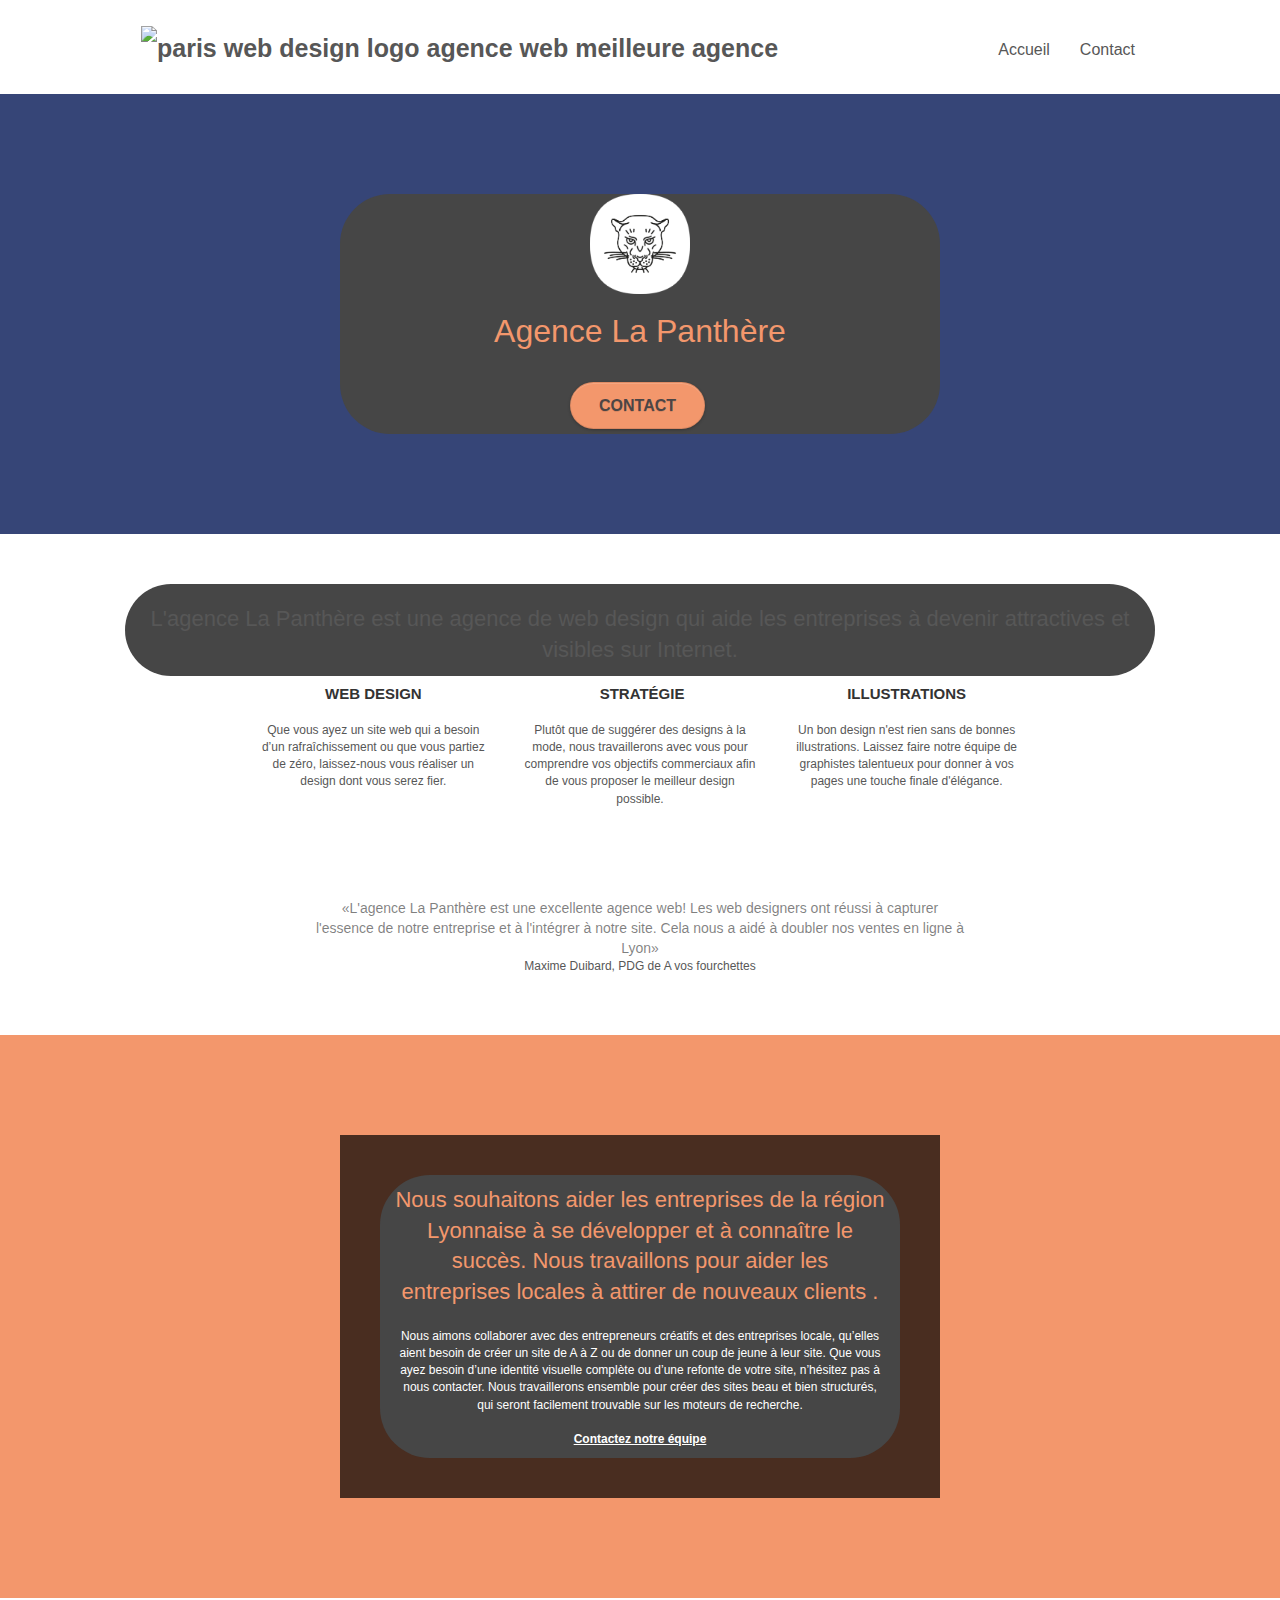
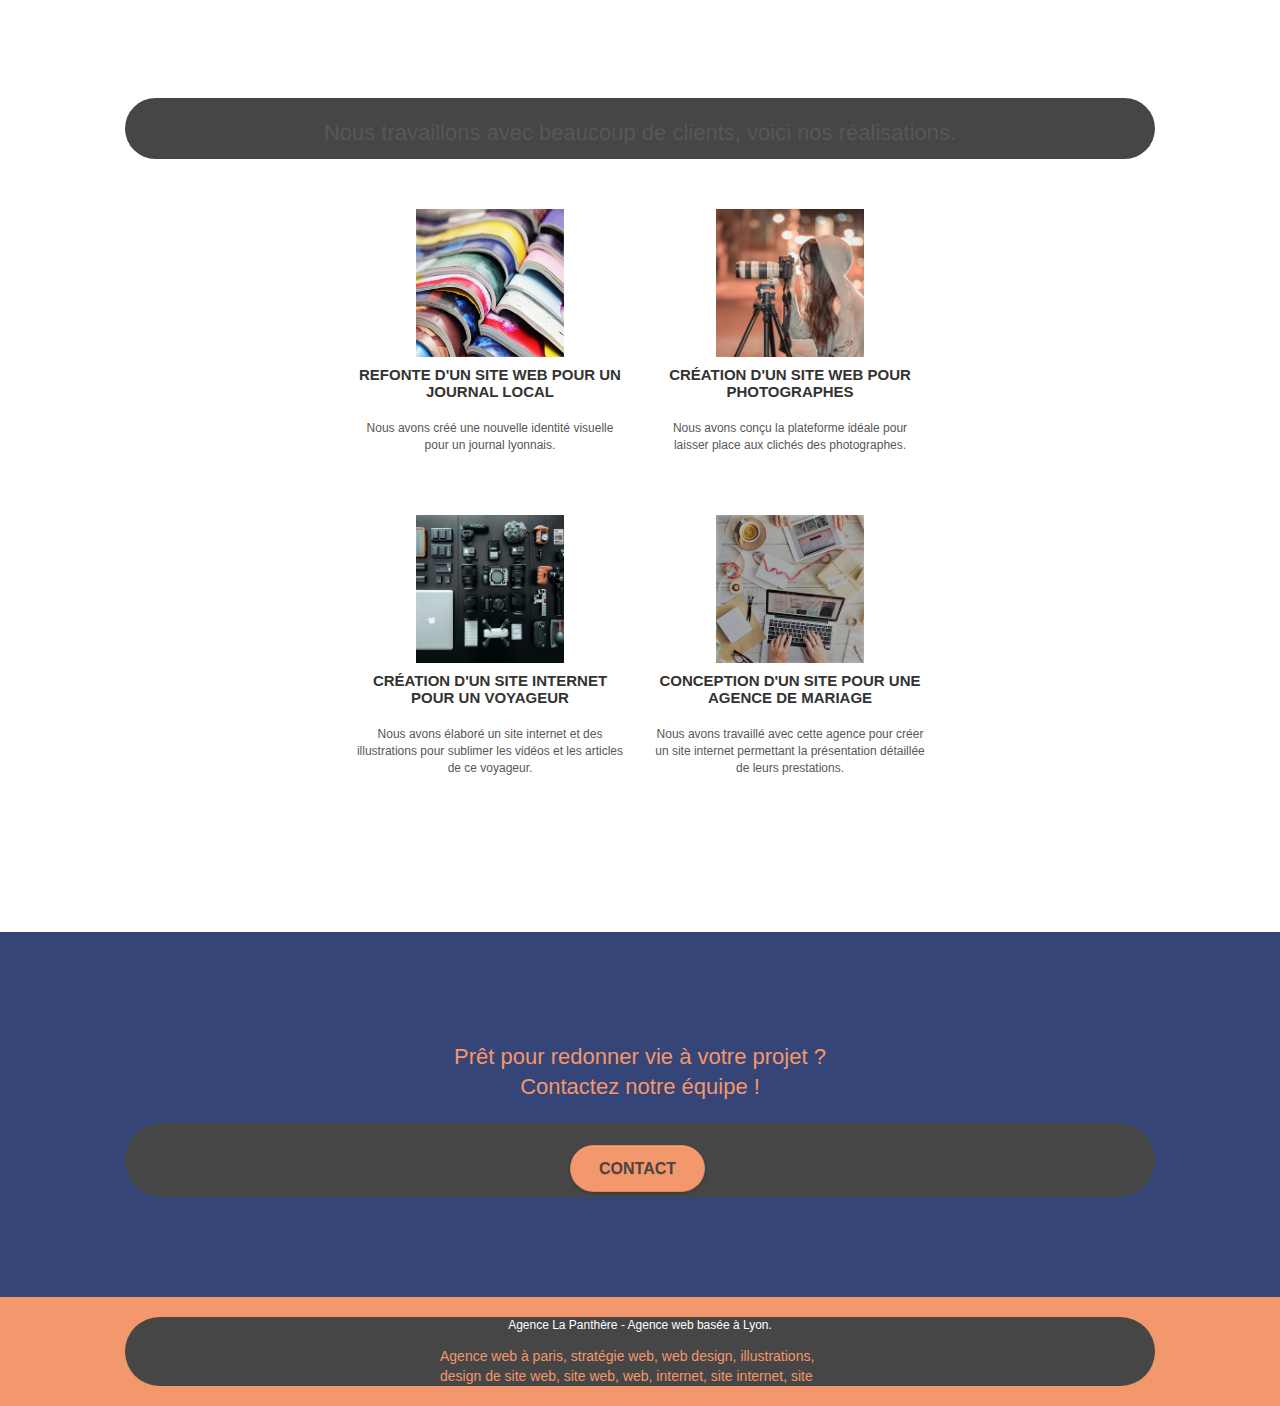
==== index.html @ 1509aaa9 "convertion format img en webp" ====
<!doctype html>
<html lang="fr">
<head>
    <meta charset="utf-8">
    <meta name="keywords" content="seo, google, site web, site internet, agence design paris, agence design">
    <meta name="description" content="meilleure entreprise société numérique productivité web design Lyon disponible agence agency efficacité ergonomie  prestigieux">
    <meta name="viewport" content="width=device-width, initial-scale=1.0, viewport-fit=cover">
    <link rel="shortcut icon" type="image/png" href="favicon.jpg">
    
	<link rel="stylesheet" type="text/css" href="./css/bootstrap.css">
	<link rel="stylesheet" type="text/css" href="style.css">
	<link rel="stylesheet" type="text/css" href="./css/font-awesome.css">
	<link rel="stylesheet" type="text/css" href="./css/et-line.css">
	
    
	<!--<script src="./js/jquery-2.1.0.js"></script>-->
	<script src="./js/bootstrap.js"></script>
	<script src="./js/blocs.js"></script>
	<script src="./js/jquery.touchSwipe.js" defer></script>
	<script src="./js/gmaps.js"></script>

    <title>La Panthère - Agence web design Lyon</title>

    
<!-- Analytics -->
 
<!-- Analytics END -->
    
</head>
<body>
<!-- Principal conteneur -->
<div class="page-container">
    
<!-- bloc-0 -->
<div class="bloc bgc-white l-bloc " id="bloc-0">
	<div class="container bloc-sm">
		<nav class="navbar row">
			<div class="navbar-header">
				<a class="navbar-brand" href="index.html"><img src="img/agence-la-panthere-monochrome.webp" alt="paris web design logo agence web meilleure agence" height="40" /></a>
				<button id="nav-toggle" type="button" class="ui-navbar-toggle navbar-toggle" data-toggle="collapse" data-target=".navbar-1">
					<span class="sr-only">Toggle navigation</span><span class="icon-bar"></span><span class="icon-bar"></span><span class="icon-bar"></span>
				</button>
			</div>
			<div class="collapse navbar-collapse navbar-1 special-dropdown-nav">
				<ul class="site-navigation nav navbar-nav">
					<li>
						<a href="index.html">Accueil</a>
					</li>
					<li>
						<a href="contact.html">Contact</a>
					</li>
				</ul>
			</div>
		</nav>
	</div>
</div>
<!-- bloc-0 END -->

<!-- bloc-1-presentation -->
<div class="bloc bgc-dark-slate-blue bg-banniere d-bloc bg-t-edge bloc-bg-texture texture-paper b-parallax" id="bloc-1-hero">
	<div class="container bloc-lg">
		<div class="row tight-width-whitespace">
			<div class="col-sm-12">
				<img src="img/logo.webp" class="center-block image-resize-mode" width="100" alt="Agence La Panthère, agence web paris, création logo paris" />
				<h1 class="text-center hero-bloc-text tc-white ">
					Agence La Panthère
				</h1>
				<div class="text-center">
					<a href="contact.html" class="btn btn-lg btn-clean btn-rd cta-hero btn-atomic-tangerine" id="cta-hero">Contact</a>
				</div>
			</div>
		</div>
	</div>
</div>
<!-- bloc-1-presentation END -->

<!-- bloc-2-services -->
<div class="bloc bgc-white l-bloc" id="bloc-2-services">
	<div class="container bloc-md">
		<div class="row">
			<div class="col-sm-12 text-center">
				<h2>L'agence La Panthère est une agence de web design qui aide les entreprises à devenir attractives et visibles sur Internet.</h2>
			</div>
		</div>
		<div class="row voffset-lg med-width-whitespace">
			<div class="col-sm-4">
				<div class="text-center">
					<span class="et-icon-browser sm-shadow icon-dark-slate-blue icons icon-lg"></span>
				</div>
				<h3 class="mg-md text-center">
					Web design
				</h3>
				<p class="text-center ">
					Que vous ayez un site web qui a besoin d&rsquo;un rafraîchissement ou que vous partiez de zéro, laissez-nous vous réaliser un design dont vous serez fier.
				</p>
			</div>
			<div class="col-sm-4">
				<div class="text-center">
					<span class="et-icon-presentation sm-shadow icon-dark-slate-blue icons icon-lg"></span>
				</div>
				<h3 class="mg-md text-center">
					&nbsp;Stratégie
				</h3>
				<p class="text-center ">
					Plutôt que de suggérer des designs à la mode, nous travaillerons avec vous pour comprendre vos objectifs commerciaux afin de vous proposer le meilleur design possible.<br>
				</p>
			</div>
			<div class="col-sm-4">
				<div class="text-center">
					<span class="et-icon-edit sm-shadow icon-dark-slate-blue icons icon-lg"></span>
				</div>
				<h3 class="mg-md text-center">
					Illustrations
				</h3>
				<p class="text-center ">
					Un bon design n'est rien sans de bonnes illustrations. Laissez faire notre équipe de graphistes talentueux pour donner à vos pages une touche finale d'élégance.
				</p>
			</div>
		</div>
		<div class="row voffset-lg voffset">
			<div class="col-xs-12 col-md-8 col-md-offset-2 text-center">
				<q>L'agence La Panthère est une excellente agence web!
					Les web designers ont réussi à capturer l'essence
					de notre entreprise et à l'intégrer à notre site.
					Cela nous a aidé à doubler nos ventes en ligne à Lyon</q> 
					<p>Maxime Duibard, PDG de A vos fourchettes</p>
				

			</div>
		</div>
	</div>
</div>
<!-- bloc-2-services END -->

<!-- bloc-3-what-i-do -->
<div class="bloc tc-white bgc-atomic-tangerine bg-presentation d-bloc bloc-bg-texture texture-paper b-parallax" id="bloc-3-what-i-do">
	<div class="container bloc-lg">
		<div class="row tight-width-whitespace black-background">
			<div class="col-sm-12">
				<h2 class="mg-md text-center tc-white">
					Nous souhaitons aider les entreprises de la région Lyonnaise à se développer et à connaître le succès. Nous travaillons pour aider les entreprises locales à attirer de nouveaux clients .<br>
				</h2>
				<p class="text-center white">
					Nous aimons collaborer avec des entrepreneurs créatifs et des entreprises locale, qu’elles aient besoin de créer un site de A à Z ou de donner un coup de jeune à leur site. Que vous ayez besoin d’une identité visuelle complète ou d’une refonte de votre site, n’hésitez pas à nous contacter. Nous travaillerons ensemble pour créer des sites beau et bien structurés, qui seront facilement trouvable sur les moteurs de recherche. <br><br><a class="ltc-white bold-link" href="page2.html">Contactez notre équipe</a><br>
				</p>
			</div>
		</div>
	</div>
</div>
<!-- bloc-3-what-i-do END -->

<!-- bloc-4-portfolio -->
<div class="bloc bgc-white bg-lines-h2-bg bg-repeat l-bloc" id="bloc-4-portfolio">
	<div class="container bloc-lg">
		<div class="row">
			<div class="col-sm-12 text-center">
				<h2>Nous travaillons avec beaucoup de clients,
					voici nos réalisations.
				</h2>
			</div>
		</div>
		<div class="row tight-width-whitespace portfolio-row">
			<div class="col-sm-6">
				<a href="#" data-lightbox="img/1.webp" data-gallery-id="gallery-1" data-caption="Refonte d'un site web pour un journal local" data-frame="snapshot-lb"><img src="img/1.webp" alt="paris web design logo agence web meilleure agence et refonte site web journal" class="img-responsive portfolio-thumb" /></a>
				<h3 class="mg-md text-center">
					Refonte d'un site web pour un journal local
				</h3>
				<p class="text-center">
					Nous avons créé une nouvelle identité visuelle pour un journal lyonnais.
				</p>
			</div>
			<div class="col-sm-6">
				<a href="#" data-lightbox="img/2.webp" data-gallery-id="gallery-1" data-caption="Création d'un site web pour photographes" data-frame="snapshot-lb"><img src="img/2.webp" class="img-responsive portfolio-thumb" alt="paris web design logo agence web meilleure agence, Création d'un site web pour photographes" /></a>
				<h3 class="mg-md text-center">
					Création d'un site web pour photographes
				</h3>
				<p class="text-center">
					Nous avons conçu la plateforme idéale pour laisser place aux clichés des photographes.
				</p>
			</div>
		</div>
		<div class="row tight-width-whitespace portfolio-row">
			<div class="col-sm-6">
				<a href="#" data-lightbox="img/3.webp" data-gallery-id="gallery-1" data-caption="Création d'un site internet pour un voyageur" data-frame="snapshot-lb"><img src="img/3.webp" class="img-responsive portfolio-thumb" alt="paris web design logo agence web meilleure agence, Création d'un site web pour voyageur"/></a>
				<h3 class="mg-md text-center">
					Création d'un site internet pour un voyageur
				</h3>
				<p class="text-center">
					Nous avons élaboré un site internet et des illustrations pour sublimer les vidéos et les articles de ce voyageur.
				</p>
			</div>
			<div class="col-sm-6">
				<a href="#" data-lightbox="img/4.webp" data-gallery-id="gallery-1" data-caption="Conception d'un site pour une agence de mariage" data-frame="snapshot-lb"><img src="img/4.webp" class="img-responsive portfolio-thumb" alt="paris web design logo agence web meilleure agence, Création d'un site web pour agence de mariage" /></a>
				<h3 class="mg-md text-center">
					Conception d'un site pour une agence de mariage
				</h3>
				<p class="text-center">
					Nous avons travaillé avec cette agence pour créer un site internet permettant la présentation détaillée de leurs prestations.
				</p>
			</div>
		</div>
	</div>
</div>
<!-- bloc-4-portfolio END -->

<!-- bloc-5-cta -->
<div class="bloc bgc-dark-slate-blue bg-banniere d-bloc bloc-bg-texture texture-paper" id="bloc-5-cta">
	<div class="container bloc-lg">
		<div class="row">
			<h2 class="mg-md text-center tc-white">
				Prêt pour redonner vie à votre projet ?<br>Contactez notre équipe !
			</h2>
			<div class="col-sm-12 text-center">
				<a href="contact.html" class="btn btn-atomic-tangerine btn-clean btn-rd btn-lg cta-hero">Contact</a>
			</div>
		</div>
	</div>
</div>
<!-- bloc-5-cta END -->

<!-- Footer - bloc-8 -->
<div class="bloc bgc-atomic-tangerine d-bloc" id="bloc-8">
	<div class="container bloc-sm">
		<div class="row">
			<div class="col-sm-12">
				<p class="text-center white">
					Agence La Panthère - Agence web basée à Lyon.<br>
				</p>
				<div class="row row-no-gutters social">
					<div class="col-sm-3">
						<div class="text-center">
							<a class="social" href="https://twitter.com/?lang=fr"><span class="fa fa-twitter icon-md"></span></a>
						</div>
					</div>
					<div class="col-sm-3">
						<div class="text-center">
							<a class="social" href="https://fr-fr.facebook.com/"><span class="fa fa-facebook icon-md"></span></a>
						</div>
					</div>
					<div class="col-sm-3">
						<div class="text-center">
							<a class="social" href="https://dribbble.com/"><span class="fa fa-dribbble icon-md"></span></a>
						</div>
					</div>
					<div class="col-sm-3">
						<div class="text-center">
							<a class="social" href="https://www.instagram.com/?hl=fr"><span class="fa fa-instagram icon-md"></span></a>
						</div>
					</div>
					<div class="keywords" style="color:#F3976C;">Agence web à paris, stratégie web, web design, illustrations, design de site web, site web, web, internet, site internet, site</div>
				</div>
			</div>
		</div>
	</div>
</div>
<!-- Footer - bloc-8 END -->

</div>
<!-- Principal conteneur END -->
    

</body>
</html>
---- style.css ----
body {
    margin: 0;
    padding: 0;
    background: #FFF;
    overflow-x: hidden;
    -webkit-font-smoothing: antialiased;
    -moz-osx-font-smoothing: grayscale;
}

a, button {
    transition: all .3s ease-in-out;
    outline: none!important;
}

a:hover {
    text-decoration: none;
    cursor: pointer;
}

#page-loading-blocs-notifaction {
    position: fixed;
    top: 0;
    bottom: 0;
    width: 100%;
    z-index: 100000;
    background: #FFFFFF url("img/pageload-spinner.gif") no-repeat center center;
}

.bloc {
    width: 100%;
    clear: both;
    background: 50% 50% no-repeat;
    padding: 0 50px;
    -webkit-background-size: cover;
    -moz-background-size: cover;
    -o-background-size: cover;
    background-size: cover;
    position: relative;
}

.bloc .container {
    padding-left: 0;
    padding-right: 0;
}

.bloc-lg {
    padding: 100px 50px;
}

.bloc-md {
    padding: 50px;
}

.bloc-sm {
    padding: 20px 50px;
}

.bg-center,
.bg-l-edge,
.bg-r-edge,
.bg-t-edge,
.bg-b-edge,
.bg-tl-edge,
.bg-bl-edge,
.bg-tr-edge,
.bg-br-edge,
.bg-repeat {
    -webkit-background-size: auto!important;
    -moz-background-size: auto!important;
    -o-background-size: auto!important;
    background-size: auto!important;
}

.bg-repeat {
    background: repeat;
}

.bg-t-edge {
    background: top no-repeat;
}

.bloc-bg-texture::before {
    content: "";
    background-size: 2px 2px;
    position: absolute;
    top: 0;
    bottom: 0;
    left: 0;
    right: 0;
}

.texture-paper::before {
    background: url("img/texture-paper.png");
    background-size: 280px 280px;
}

.b-parallax {
    background-attachment: fixed;
}

.d-bloc {
    color: rgba(255, 255, 255, .7);
}

.d-bloc button:hover {
    color: rgba(255, 255, 255, .9);
}

.d-bloc .icon-round,
.d-bloc .icon-square,
.d-bloc .icon-rounded,
.d-bloc .icon-semi-rounded-a,
.d-bloc .icon-semi-rounded-b {
    border-color: rgba(255, 255, 255, .9);
}

.d-bloc .divider-h span {
    border-color: rgba(255, 255, 255, .2);
}

.d-bloc .a-btn,
.d-bloc .navbar a,
.d-bloc .navbar-brand,
.d-bloc a .icon-sm,
.d-bloc a .icon-md,
.d-bloc a .icon-lg,
.d-bloc a .icon-xl,
.d-bloc h1 a,
.d-bloc h2 a,
.d-bloc h3 a,
.d-bloc h4 a,
.d-bloc h5 a,
.d-bloc h6 a,
.d-bloc p a {
    color: rgba(255, 255, 255, .6);
}

.d-bloc .a-btn:hover,
.d-bloc .navbar a:hover,
.d-bloc .navbar-brand:hover,
.d-bloc a:hover .icon-sm,
.d-bloc a:hover .icon-md,
.d-bloc a:hover .icon-lg,
.d-bloc a:hover .icon-xl,
.d-bloc h1 a:hover,
.d-bloc h2 a:hover,
.d-bloc h3 a:hover,
.d-bloc h4 a:hover,
.d-bloc h5 a:hover,
.d-bloc h6 a:hover,
.d-bloc p a:hover {
    color: rgba(255, 255, 255, 1);
}

.d-bloc .navbar-toggle .icon-bar {
    background: rgba(255, 255, 255, 1);
}

.d-bloc .btn-wire,
.d-bloc .btn-wire:hover {
    color: rgba(255, 255, 255, 1);
    border-color: rgba(255, 255, 255, 1);
}

.d-bloc .panel {
    color: rgba(0, 0, 0, .5);
}

.d-bloc .panel button:hover {
    color: rgba(0, 0, 0, .7);
}

.d-bloc .panel icon {
    border-color: rgba(0, 0, 0, .7);
}

.d-bloc .panel .divider-h span {
    border-color: rgba(0, 0, 0, .1);
}

.d-bloc .panel .a-btn {
    color: rgba(0, 0, 0, .6);
}

.d-bloc .panel .a-btn:hover {
    color: rgba(0, 0, 0, 1);
}

.d-bloc .panel .btn-wire,
.d-bloc .panel .btn-wire:hover {
    color: rgba(0, 0, 0, .7);
    border-color: rgba(0, 0, 0, .3);
}

.d-bloc .panel,
.l-bloc {
    color: rgba(0, 0, 0, .5);
}

.d-bloc .panel button:hover,
.l-bloc button:hover {
    color: rgba(0, 0, 0, .7);
}

.l-bloc .icon-round,
.l-bloc .icon-square,
.l-bloc .icon-rounded,
.l-bloc .icon-semi-rounded-a,
.l-bloc .icon-semi-rounded-b {
    border-color: rgba(0, 0, 0, .7);
}

.d-bloc .panel .divider-h span,
.l-bloc .divider-h span {
    border-color: rgba(0, 0, 0, .1);
}

.d-bloc .panel .a-btn,
.l-bloc .a-btn,
.l-bloc .navbar a,
.l-bloc .navbar-brand,
.l-bloc a .icon-sm,
.l-bloc a .icon-md,
.l-bloc a .icon-lg,
.l-bloc a .icon-xl,
.l-bloc h1 a,
.l-bloc h2 a,
.l-bloc h3 a,
.l-bloc h4 a,
.l-bloc h5 a,
.l-bloc h6 a,
.l-bloc p a {
    color: rgba(0, 0, 0, .6);
}

.d-bloc .panel .a-btn:hover,
.l-bloc .a-btn:hover,
.l-bloc .navbar a:hover,
.l-bloc .navbar-brand:hover,
.l-bloc a:hover .icon-sm,
.l-bloc a:hover .icon-md,
.l-bloc a:hover .icon-lg,
.l-bloc a:hover .icon-xl,
.l-bloc h1 a:hover,
.l-bloc h2 a:hover,
.l-bloc h3 a:hover,
.l-bloc h4 a:hover,
.l-bloc h5 a:hover,
.l-bloc h6 a:hover,
.l-bloc p a:hover {
    color: rgba(0, 0, 0, 1);
}

.l-bloc .navbar-toggle .icon-bar {
    color: rgba(0, 0, 0, .6);
}

.d-bloc .panel .btn-wire,
.d-bloc .panel .btn-wire:hover,
.l-bloc .btn-wire,
.l-bloc .btn-wire:hover {
    color: rgba(0, 0, 0, .7);
    border-color: rgba(0, 0, 0, .3);
}

.voffset {
    margin-top: 30px;
}

.voffset-lg {
    margin-top: 80px;
}

.row-no-gutters {
    margin-right: 0;
    margin-left: 0;
}

.row.row-no-gutters > [class^="col-"],
.row.row-no-gutters > [class*=" col-"] {
    padding-right: 0;
    padding-left: 0;
}

#bloc-1-hero h1 {
    font-size: 32px;
}

.navbar {
    margin-bottom: 0;
    z-index: 1;
}

.navbar-brand {
    height: auto;
    padding: 3px 15px;
    font-size: 25px;
    font-weight: normal;
    font-weight: 600;
    line-height: 44px;
}

.navbar-brand img {
    max-height: 200px;
    margin: 0 5px 0 0;
    display: inline;
}

.navbar-brand img[src$=svg] {
    min-width: 100px;
}

.nav-center .navbar-brand img {
    margin: 0;
}

.navbar .nav {
    padding-top: 2px;
    margin-right: -16px;
    float: right;
    z-index: 1;
}

.nav > li {
    float: left;
    margin-top: 4px;
    font-size: 16px;
}

.navbar-nav .open .dropdown-menu > li > a {
    text-align: inherit;
}

.nav > li a:hover,
.nav > li a:focus {
    background: transparent;
}

.navbar-toggle {
    margin: 10px 10px 0 0;
    border: 0px;
}

.navbar-toggle:hover {
    background: transparent!important;
}

.navbar-toggle .icon-bar {
    background-color: rgba(0, 0, 0, .5);
    width: 26px;
}

.nav-invert .navbar .nav {
    float: left;
}

.nav-invert .navbar-header,
.nav-invert .navbar-brand {
    float: right;
    position: relative;
    z-index: 2;
}

@media (min-width: 768px) {
    .site-navigation {
        position: absolute;
        top: 50%;
        right: 20px;
        transform: translate(0, -50%);
        -webkit-transform: translateY(-50%);
    }
    .nav > li .dropdown-menu a,
    .nav > li .dropdown-menu a:hover {
        color: #484848;
    }
    .nav-invert .site-navigation {
        left: 0;
        right: 0;
    }
    .nav-center {
        text-align: center;
    }
    .nav-center .navbar-header {
        width: 100%;
    }
    .nav-center .navbar-header,
    .nav-center .navbar-brand,
    .nav-center .nav > li {
        float: none;
        display: inline-block;
    }
    .nav-center .site-navigation {
        position: relative;
        width: 100%;
        right: 0;
        margin-right: 0px;
        margin-top: 20px;
    }
    .nav-center.mini-nav .navbar-toggle {
        float: none;
        margin: 10px auto 0;
    }
}

.nav > li > .dropdown a {
    background: none!important;
    display: block;
    padding: 14px 15px;
}

nav .caret {
    margin: 0 5px;
}

.dropdown-menu .dropdown-menu {
    top: -8px;
    left: 100%;
}

.dropdown-menu .dropmenu-flow-right {
    top: 100%;
    left: 0;
    margin-left: -1px;
    border-top-left-radius: 0;
    border-top-right-radius: 0;
}

.dropdown-menu .dropdown span {
    border: 4px solid black;
    border-top-color: transparent;
    border-right-color: transparent;
    border-bottom-color: transparent;
    margin: 6px -5px 0 0!important;
    float: right;
}

.mg-md {
    margin-top: 10px;
    margin-bottom: 20px;
}

.mg-lg {
    margin-top: 10px;
    margin-bottom: 40px;
}

.btn {
    margin: 0 5px 5px 0;
}

.btn.pull-right {
    margin: 0 0 5px 5px;
}

.btn-d,
.btn-d:hover,
.btn-d:focus {
    color: #FFF;
    background: rgba(0, 0, 0, .3);
}

button {
    outline: none!important;
}

.btn-rd {
    border-radius: 40px;
}

.btn-clean {
    border: 1px solid rgba(0, 0, 0, .08);
    border-bottom-color: rgba(0, 0, 0, .1);
    text-shadow: 0 1px 0 rgba(0, 0, 1, .1);
    box-shadow: 0 1px 3px rgba(0, 0, 1, .25), inset 0 1px 0 0 rgba(255, 255, 255, .15);
}

.btn-envoyer{
    background: #F3976C;
    margin-top: 22px;
    text-transform: uppercase;
    padding: 12px 28px 12px 28px;
    font-size: 16px;
    font-weight: 700;
}

.icon-md {
    font-size: 30px!important;
}

.icon-lg {
    font-size: 60px!important;
}

.sm-shadow {
    text-shadow: 0 1px 2px rgba(0, 0, 0, .3);
}

.panel-sq,
.panel-sq .panel-heading,
.panel-sq .panel-footer {
    border-radius: 0;
}

.panel-rd {
    border-radius: 30px;
}

.panel-rd .panel-heading {
    border-radius: 29px 29px 0 0;
}

.panel-rd .panel-footer {
    border-radius: 0 0 29px 29px;
}

.form-control {
    border-color: rgba(0, 0, 0, .1);
    box-shadow: none;
}

.scrollToTop {
    width: 40px;
    height: 40px;
    position: fixed;
    bottom: 20px;
    right: 20px;
    opacity: 0;
    z-index: 500;
    transition: all .3s ease-in-out;
}

.scrollToTop span {
    margin-top: 6px;
}

.showScrollTop {
    font-size: 14px;
    opacity: 1;
}

a[data-lightbox] {
    position: relative;
    display: block;
    text-align: center;
}

a[data-lightbox]:hover::before {
    content: "+";
    font-family: "HelveticaNeue-Light", "Helvetica Neue Light", "Helvetica Neue", Helvetica, Arial;
    font-size: 32px;
    width: 50px;
    height: 50px;
    margin-left: -25px;
    border-radius: 50%;
    background: rgba(0, 0, 0, .6);
    color: #FFF;
    font-weight: 100;
    z-index: 1;
    position: absolute;
    top: 50%;
    transform: translateY(-50%);
    -webkit-transform: translateY(-50%);
}

a[data-lightbox]:hover img {
    opacity: 0.6;
    -webkit-animation-fill-mode: none;
    animation-fill-mode: none;
}

#lightbox-modal {
    display: flex;
    align-items: center;
}

#lightbox-modal .modal-dialog {
    width: 90%;
    max-width: 900px;
    margin: 0 auto 0;
}

#lightbox-modal .modal-dialog img {
    max-height: 90vh;
    margin: 0 auto;
}

.lightbox-caption {
    padding: 20px;
    color: #FFF;
    background: rgba(0, 0, 0, .5);
    position: absolute;
    left: 15px;
    right: 15px;
    bottom: 5px;
}

.close-lightbox {
    color: #FFF;
    font-size: 30px;
    position: absolute;
    top: 20px;
    right: 20px;
    z-index: 20;
    background: rgba(0, 0, 0, .5);
    border: none;
    line-height: 30px;
    padding: 0 9px 5px;
    opacity: 0.3;
}

.close-lightbox:hover,
.next-lightbox:hover,
.prev-lightbox:hover {
    opacity: 1.0;
    color: #FFF;
}

.next-lightbox,
.prev-lightbox {
    font-size: 20px;
    color: rgba(255, 255, 255, .9);
    background: rgba(0, 0, 0, .5);
    transition: all .2s ease-in-out;
    position: absolute;
    top: 45%;
    z-index: 1;
    opacity: 0.4;
}

.next-lightbox {
    padding: 6px 8px 1px 13px;
    right: 25px;
}

.prev-lightbox {
    padding: 6px 13px 1px 10px;
    left: 25px;
}

.snapshot-lb .modal-body {
    padding-bottom: 45px;
}

.snapshot-lb .lightbox-caption {
    padding: 0;
    color: rgba(0, 0, 0, .5);
    background: none;
}

h1,
h2,
h3,
h4,
h5,
h6,
p,
label,
.btn,
a {
    font-family: "helvetica";
    font-weight: 400;
    color: #575757!important;
}

.container {
    max-width: 1000px;
}

.hero-bloc-text {
    font-size: 38px;
}

.hero-bloc-text-sub {
    font-size: 36px;
}

.statement-bloc-text {
    line-height: 26px;
    font-style: italic;
    font-size: 20px;
    text-align: center;
    font-weight: lighter;
    max-width: 520px;
    margin: auto auto auto auto;
}

p {
    font-size: 12px;
}

.tight-width-whitespace {
    max-width: 600px;
    margin: auto auto auto auto;
}

.h1 {
    font-size: 20px;
    font-family: "Open Sans";
}

.cta-hero {
    margin-top: 22px;
    color: #FFFFFF!important;
    text-transform: uppercase;
    padding: 12px 28px 12px 28px;
    font-size: 16px;
    font-weight: 700;
}

.social {
    max-width: 400px;
    margin: auto auto auto auto;
}

h2 {
    font-size: 22px;
    line-height: 1.4em;
}

h3 {
    font-size: 15px;
    text-transform: uppercase;
    font-weight: 700;
    color: #333333!important;
}

.med-width-whitespace {
    max-width: 800px;
    margin: auto auto auto auto;
    box-shadow: 0px 0px 0px #000000;
}

h1 {
    color: #333333!important;
}

h4 {
    color: #333333!important;
}

.icons {
    margin-bottom: 14px;
    margin-top: 24px;
}

.white {
    color: #FFFFFF!important;
}

.notwhite{
    color:#483535;
}

.portfolio-thumb {
    margin: auto;
}

.portfolio-row {
    margin-bottom: 44px;
    margin-top: 50px;
}

.avatar {
    box-shadow: 0px 4px 9px rgba(0, 0, 0, 0.3);
}

.black-background {
    background-color: rgba(0, 0, 0, 0.7);
    padding: 40px 40px 40px 40px;
}

.bold-link {
    font-weight: 900;
    text-decoration: underline!important;
}

.bgc-white {
    background-color: #FFFFFF;
}

.bgc-dark-slate-blue {
    background-color: #364577;
}

.bgc-atomic-tangerine {
    background-color: #F3976C;
}

.tc-white {
    color: #F3976C!important;
}

.btn-atomic-tangerine {
    background: #F3976C;
    color: #4c4545!important;
}

.btn-atomic-tangerine:hover {
    background: #c27956!important;
    color: #FFFFFF!important;
}

.ltc-white {
    color: #FFFFFF!important;
}

.ltc-white:hover {
    color: #cccccc!important;
}

.ltc-atomic-tangerine {
    color: #F3976C!important;
}

.ltc-atomic-tangerine:hover {
    color: #c27956!important;
}

.icon-dark-slate-blue {
    color: #364577!important;
    border-color: #364577!important;
}

.bg-dots-bg {
    background-image: url("img/dots-bg.png");
}

.bg-lines-h2-bg {
    background-image: url("img/lines-h2-bg.png");
}

.bg-banniere {
    background-image: url("img/agence-la-panthere.jpg");
}

.bg-presentation {
    background-image: url("img/image-de-presentation.bmp");
}

@media (max-width: 1024px) {
    .bloc {
        padding-left: 20px;
        padding-right: 20px;
    }
    .bloc.full-width-bloc,
    .bloc-tile-2.full-width-bloc .container,
    .bloc-tile-3.full-width-bloc .container,
    .bloc-tile-4.full-width-bloc .container {
        padding-left: 0;
        padding-right: 0;
    }
}

@media (max-width: 992px) and (min-width: 768px) {
    .navbar .nav {
        max-width: 80%
    }
    .nav-center.navbar .nav {
        max-width: 100%
    }
}

@media only screen and (min-width: 768px) and (max-width: 1024px) and (orientation: landscape) {
    .b-parallax {
        background-attachment: scroll;
    }
}

@media only screen and (min-width: 1024px) and (max-width: 1366px) and (-webkit-min-device-pixel-ratio: 1.5) {
    .b-parallax {
        background-attachment: scroll;
    }
}

@media (max-width: 991px) {
    .container {
        width: 100%;
    }
    .b-parallax {
        background-attachment: scroll;
    }
    .page-container,
    #hero-bloc {
        overflow-x: hidden;
        position: relative;
    }
    .bloc-group,
    .bloc-group .bloc {
        display: block;
        width: 100%;
    }
    .bloc-fill-screen .fill-bloc-top-edge,
    .bloc-fill-screen .fill-bloc-bottom-edge {
        padding: 0 20px;
        /*padding-left: constant(safe-area-inset-left);
        padding-right: constant(safe-area-inset-right);*/
    }
}

@media (max-width: 767px) {
    .page-container {
        overflow-x: hidden;
        position: relative;
    }
    h1,
    h2,
    h3,
    h4,
    h5,
    h6,
    p,
    #disqus_thread {
        padding-left: 10px!important;
        padding-right: 10px!important;
    }
    .b-parallax {
        background-attachment: scroll;
    }
    .navbar .nav {
        padding-top: 0;
        border-top: 1px solid rgba(0, 0, 0, .2);
        float: none!important;
    }
    .navbar.row {
        margin-left: 0;
        margin-right: 0;
    }
    .site-navigation {
        position: inherit;
        transform: none;
        -webkit-transform: none;
        -ms-transform: none;
    }
    .nav > li {
        margin-top: 0;
        border-bottom: 1px solid rgba(0, 0, 0, .1);
        background: rgba(0, 0, 0, .05);
        text-align: left;
        padding-left: 15px;
        width: 100%;
    }
    .nav > li:hover {
        background: rgba(0, 0, 0, .08);
    }
    .dropdown .dropdown a .caret {
        float: none;
        margin: 5px 0 0 10px!important;
        border: 4px solid black;
        border-bottom-color: transparent;
        border-right-color: transparent;
        border-left-color: transparent;
    }
    #hero-bloc .navbar .nav {
        background: rgba(0, 0, 0, .8);
    }
    #hero-bloc .navbar .nav a {
        color: rgba(255, 255, 255, .6);
    }
    .hero {
        padding: 50px 0;
    }
    .hero-nav {
        left: -1px;
        right: -1px;
    }
    .navbar-collapse {
        padding: 0;
        overflow-x: hidden;
        -webkit-box-shadow: none;
        box-shadow: none;
    }
    .navbar-brand img {
        max-height: 40px;
        width: auto;
    }
    .nav-invert .navbar-header {
        float: none;
        width: 100%;
    }
    .nav-invert .navbar-toggle {
        float: left;
        margin-left: 10px;
    }
    .bloc {
        padding-left: 0;
        padding-right: 0;
    }
    .bloc-xxl,
    .bloc-xl,
    .bloc-lg {
        padding: 40px 0;
    }
    .bloc-sm,
    .bloc-md {
        padding-left: 0;
        padding-right: 0;
    }
    .bloc-tile-2 .container,
    .bloc-tile-3 .container,
    .bloc-tile-4 .container,
    .bloc-fill-screen .fill-bloc-top-edge,
    .bloc-fill-screen .fill-bloc-bottom-edge {
        padding-left: 0;
        padding-right: 0;
    }
    .a-block {
        padding: 0 10px;
    }
    .btn-dwn {
        display: none;
    }
    .voffset {
        margin-top: 5px;
    }
    .voffset-md {
        margin-top: 20px;
    }
    .voffset-lg {
        margin-top: 30px;
    }
    form {
        padding: 5px;
    }
    .close-lightbox {
        display: inline-block;
    }
    .blocsapp-device-iphone5 {
        background-size: 216px 425px;
        padding-top: 60px;
        width: 216px;
        height: 425px;
    }
    .blocsapp-device-iphone5 img {
        width: 180px;
        height: 320px;
    }
}

@media (max-width: 400px) {
    .bloc {
        padding-left: 0;
        padding-right: 0;
    }
}

@media (max-width: 767px) {
    .bloc-mob-center-text {
        text-align: center;
    }
}
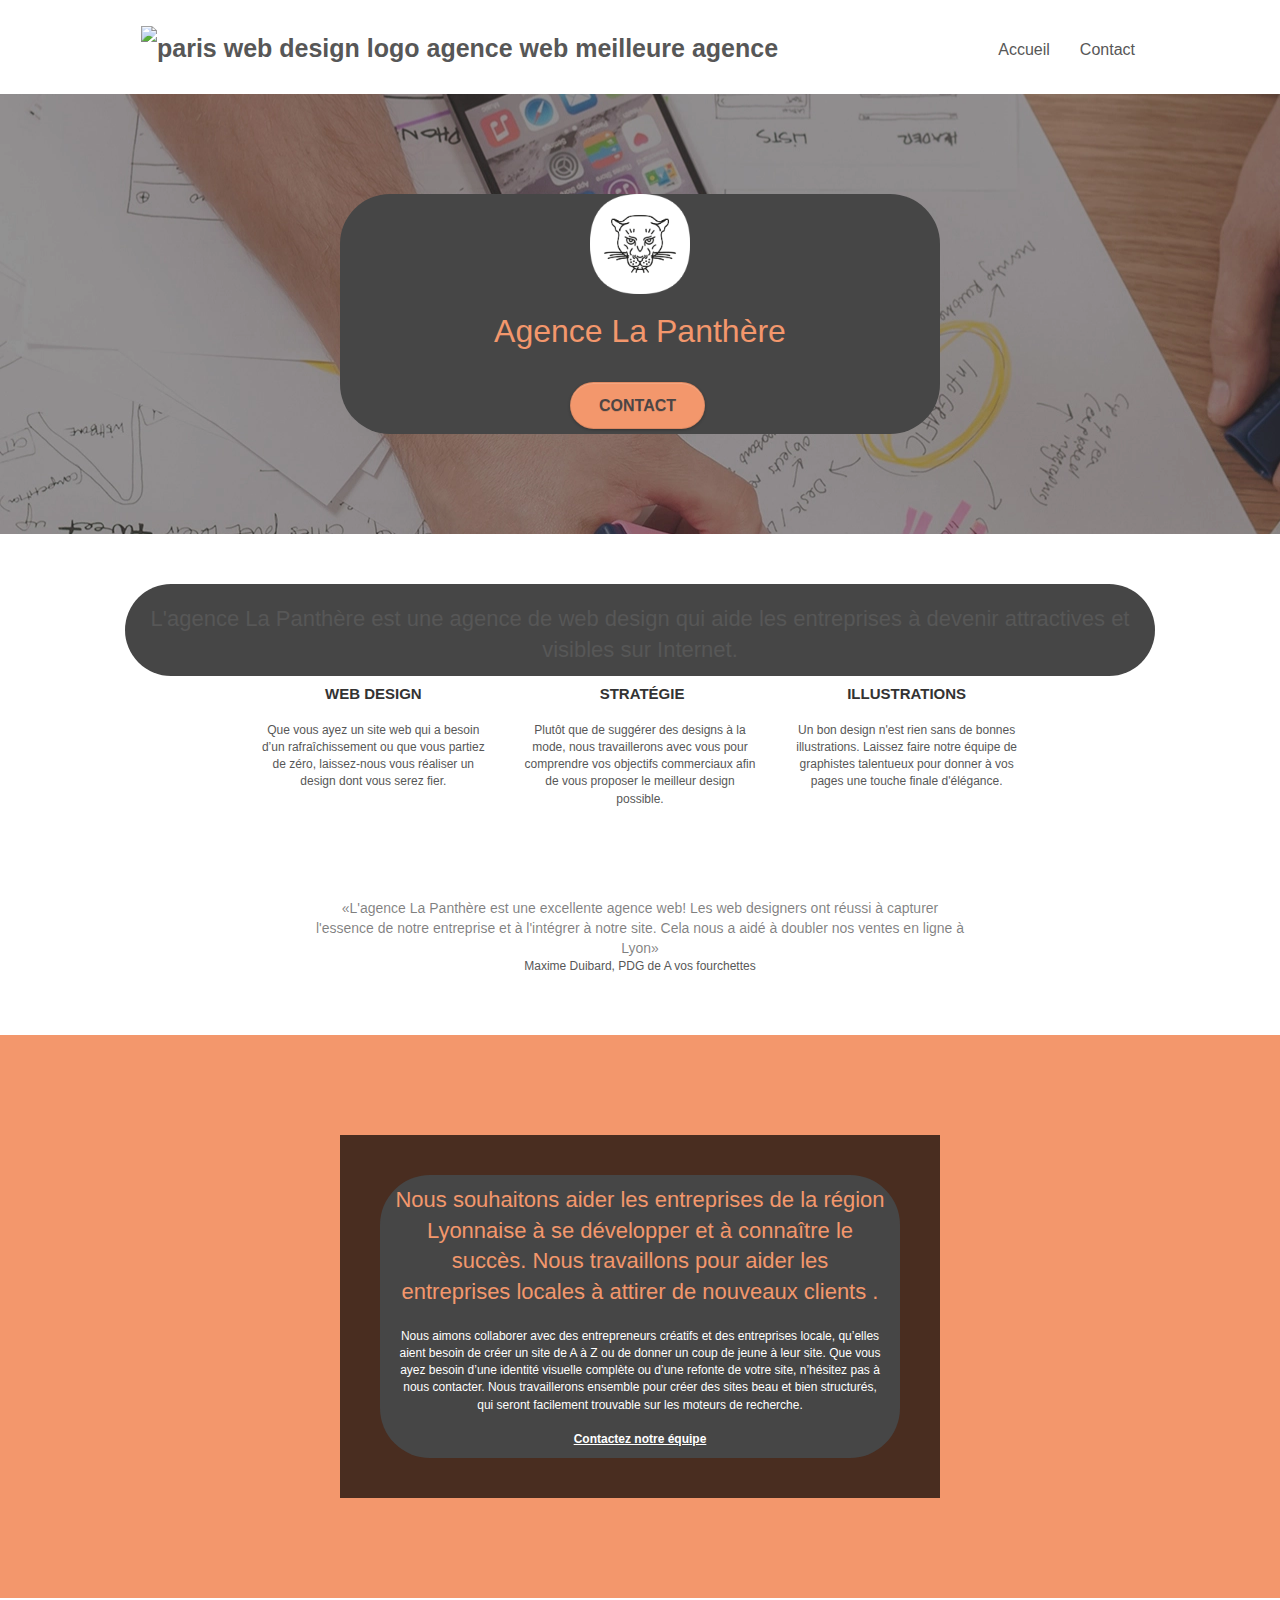
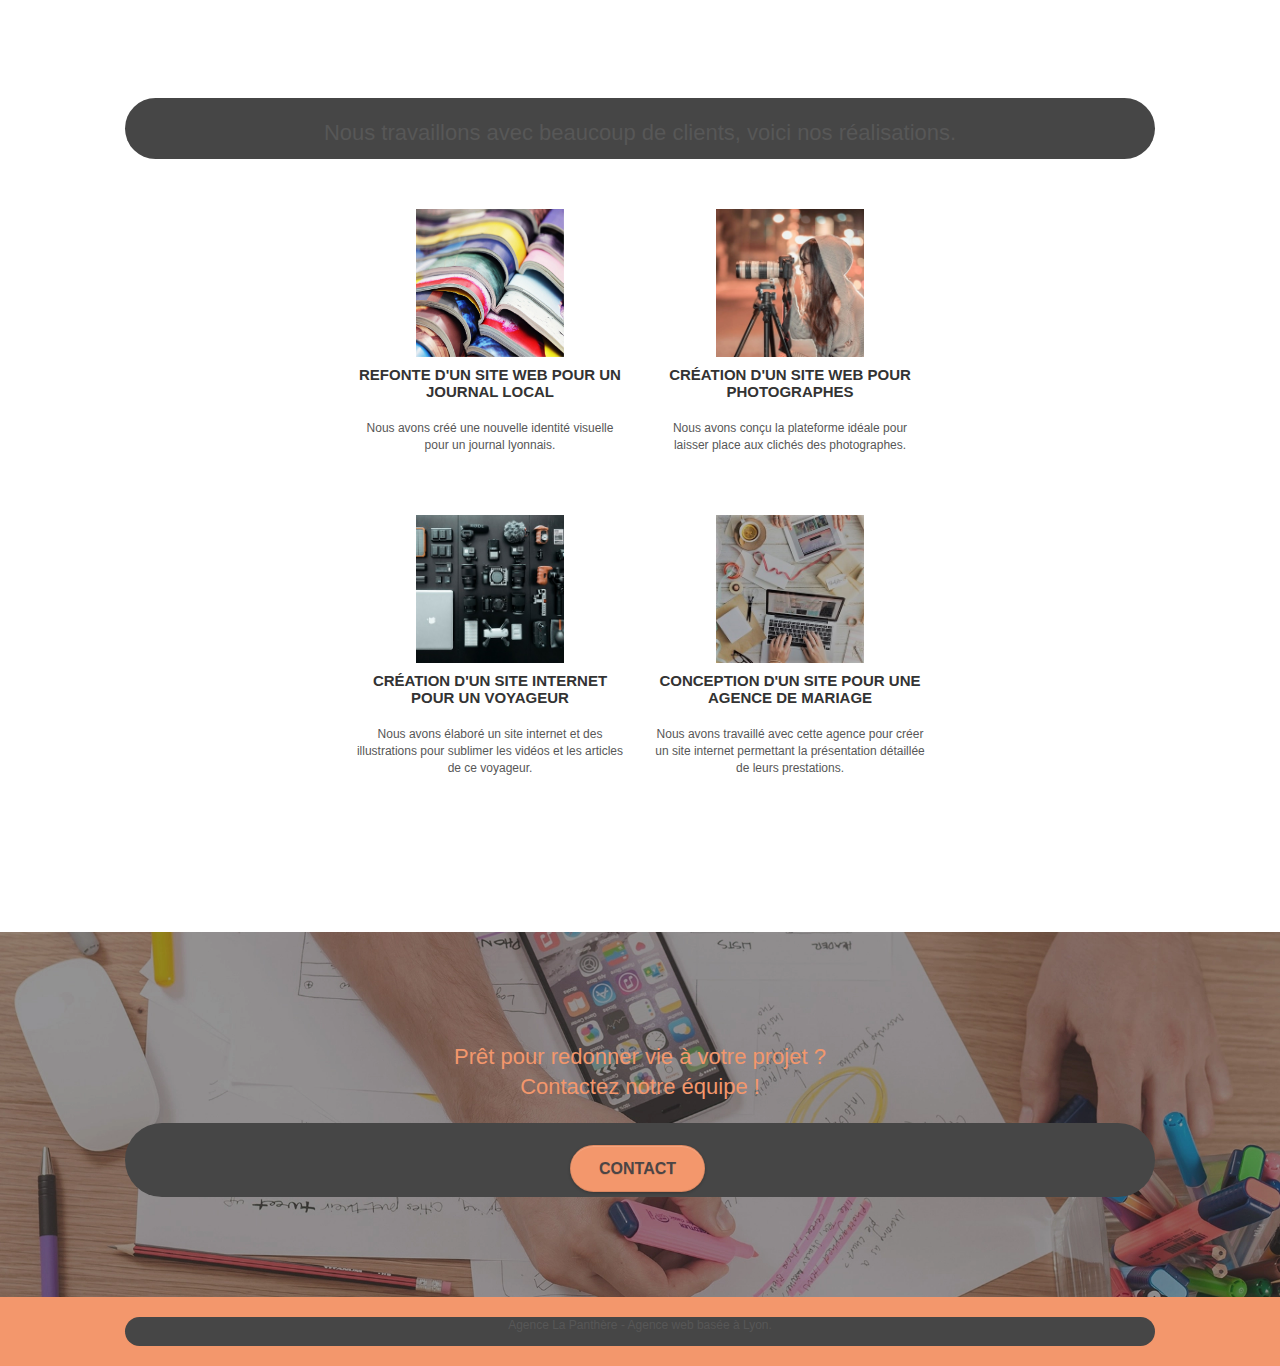
==== commit bdf2213d: "modification lien img page accueil" ====
--- a/index.html
+++ b/index.html
@@ -36,7 +36,7 @@
 	<div class="container bloc-sm">
 		<nav class="navbar row">
 			<div class="navbar-header">
-				<a class="navbar-brand" href="index.html"><img src="img/agence-la-panthere-monochrome.webp" alt="paris web design logo agence web meilleure agence" height="40" /></a>
+				<a class="navbar-brand" href="index.html"><img src="img/agence-la-panthere-monochrome.svg" alt="paris web design logo agence web meilleure agence" height="40" /></a>
 				<button id="nav-toggle" type="button" class="ui-navbar-toggle navbar-toggle" data-toggle="collapse" data-target=".navbar-1">
 					<span class="sr-only">Toggle navigation</span><span class="icon-bar"></span><span class="icon-bar"></span><span class="icon-bar"></span>
 				</button>
@@ -161,7 +161,7 @@
 		</div>
 		<div class="row tight-width-whitespace portfolio-row">
 			<div class="col-sm-6">
-				<a href="#" data-lightbox="img/1.webp" data-gallery-id="gallery-1" data-caption="Refonte d'un site web pour un journal local" data-frame="snapshot-lb"><img src="img/1.webp" alt="paris web design logo agence web meilleure agence et refonte site web journal" class="img-responsive portfolio-thumb" /></a>
+				<a href="img/1.webp" data-lightbox="img/1.webp" data-gallery-id="gallery-1" data-caption="Refonte d'un site web pour un journal local" data-frame="snapshot-lb"><img src="img/1.webp" alt="paris web design logo agence web meilleure agence et refonte site web journal" class="img-responsive portfolio-thumb" /></a>
 				<h3 class="mg-md text-center">
 					Refonte d'un site web pour un journal local
 				</h3>
@@ -170,7 +170,7 @@
 				</p>
 			</div>
 			<div class="col-sm-6">
-				<a href="#" data-lightbox="img/2.webp" data-gallery-id="gallery-1" data-caption="Création d'un site web pour photographes" data-frame="snapshot-lb"><img src="img/2.webp" class="img-responsive portfolio-thumb" alt="paris web design logo agence web meilleure agence, Création d'un site web pour photographes" /></a>
+				<a href="img/2.webp" data-lightbox="img/2.webp" data-gallery-id="gallery-1" data-caption="Création d'un site web pour photographes" data-frame="snapshot-lb"><img src="img/2.webp" class="img-responsive portfolio-thumb" alt="paris web design logo agence web meilleure agence, Création d'un site web pour photographes" /></a>
 				<h3 class="mg-md text-center">
 					Création d'un site web pour photographes
 				</h3>
@@ -181,7 +181,7 @@
 		</div>
 		<div class="row tight-width-whitespace portfolio-row">
 			<div class="col-sm-6">
-				<a href="#" data-lightbox="img/3.webp" data-gallery-id="gallery-1" data-caption="Création d'un site internet pour un voyageur" data-frame="snapshot-lb"><img src="img/3.webp" class="img-responsive portfolio-thumb" alt="paris web design logo agence web meilleure agence, Création d'un site web pour voyageur"/></a>
+				<a href="img/3.webp" data-lightbox="img/3.webp" data-gallery-id="gallery-1" data-caption="Création d'un site internet pour un voyageur" data-frame="snapshot-lb"><img src="img/3.webp" class="img-responsive portfolio-thumb" alt="paris web design logo agence web meilleure agence, Création d'un site web pour voyageur"/></a>
 				<h3 class="mg-md text-center">
 					Création d'un site internet pour un voyageur
 				</h3>
@@ -190,7 +190,7 @@
 				</p>
 			</div>
 			<div class="col-sm-6">
-				<a href="#" data-lightbox="img/4.webp" data-gallery-id="gallery-1" data-caption="Conception d'un site pour une agence de mariage" data-frame="snapshot-lb"><img src="img/4.webp" class="img-responsive portfolio-thumb" alt="paris web design logo agence web meilleure agence, Création d'un site web pour agence de mariage" /></a>
+				<a href="img/4.webp" data-lightbox="img/4.webp" data-gallery-id="gallery-1" data-caption="Conception d'un site pour une agence de mariage" data-frame="snapshot-lb"><img src="img/4.webp" class="img-responsive portfolio-thumb" alt="paris web design logo agence web meilleure agence, Création d'un site web pour agence de mariage" /></a>
 				<h3 class="mg-md text-center">
 					Conception d'un site pour une agence de mariage
 				</h3>
@@ -223,7 +223,7 @@
 	<div class="container bloc-sm">
 		<div class="row">
 			<div class="col-sm-12">
-				<p class="text-center white">
+				<p class="text-center notwhite">
 					Agence La Panthère - Agence web basée à Lyon.<br>
 				</p>
 				<div class="row row-no-gutters social">
@@ -247,7 +247,6 @@
 							<a class="social" href="https://www.instagram.com/?hl=fr"><span class="fa fa-instagram icon-md"></span></a>
 						</div>
 					</div>
-					<div class="keywords" style="color:#F3976C;">Agence web à paris, stratégie web, web design, illustrations, design de site web, site web, web, internet, site internet, site</div>
 				</div>
 			</div>
 		</div>
--- a/style.css
+++ b/style.css
@@ -830,11 +830,11 @@
 }
 
 .bg-banniere {
-    background-image: url("img/agence-la-panthere.jpg");
+    background-image: url("img/agence-la-panthere.webp");
 }
 
 .bg-presentation {
-    background-image: url("img/image-de-presentation.bmp");
+    background-image: url("img/image-de-presentation.webp");
 }
 
 @media (max-width: 1024px) {
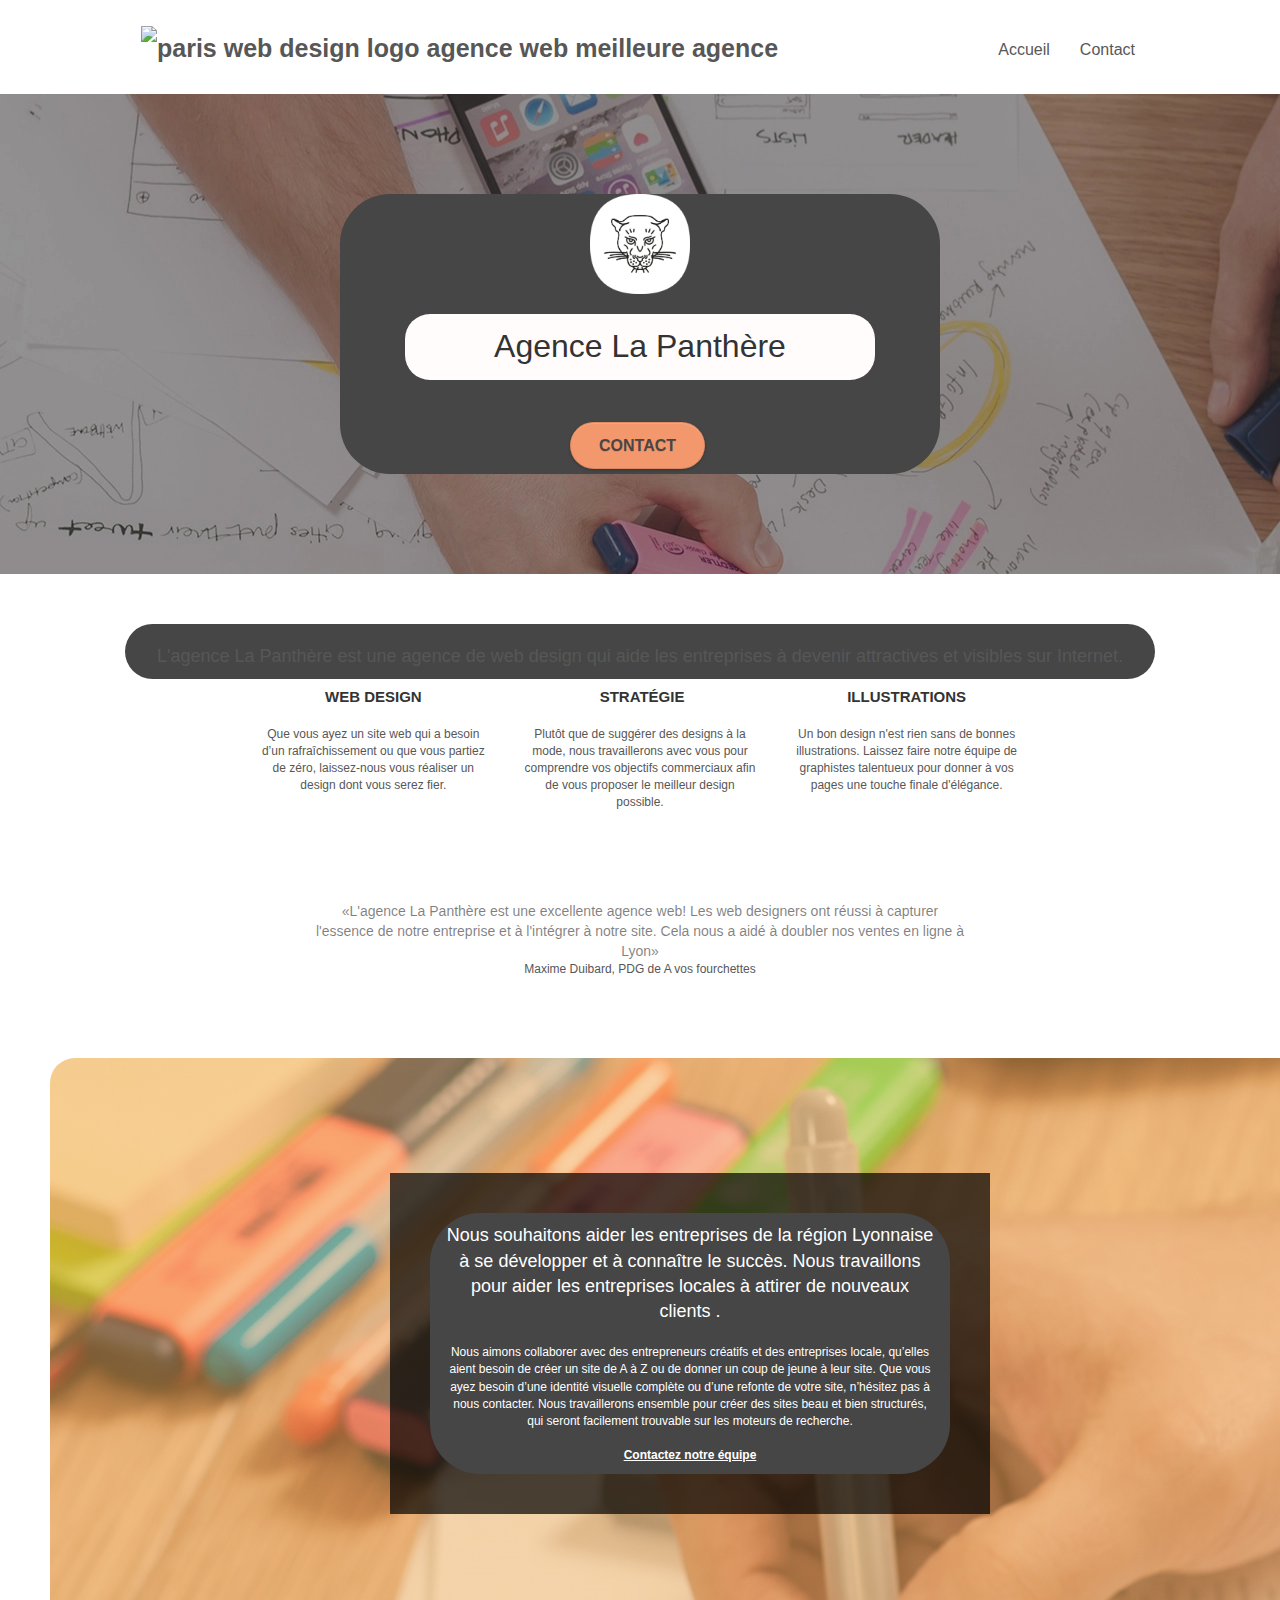
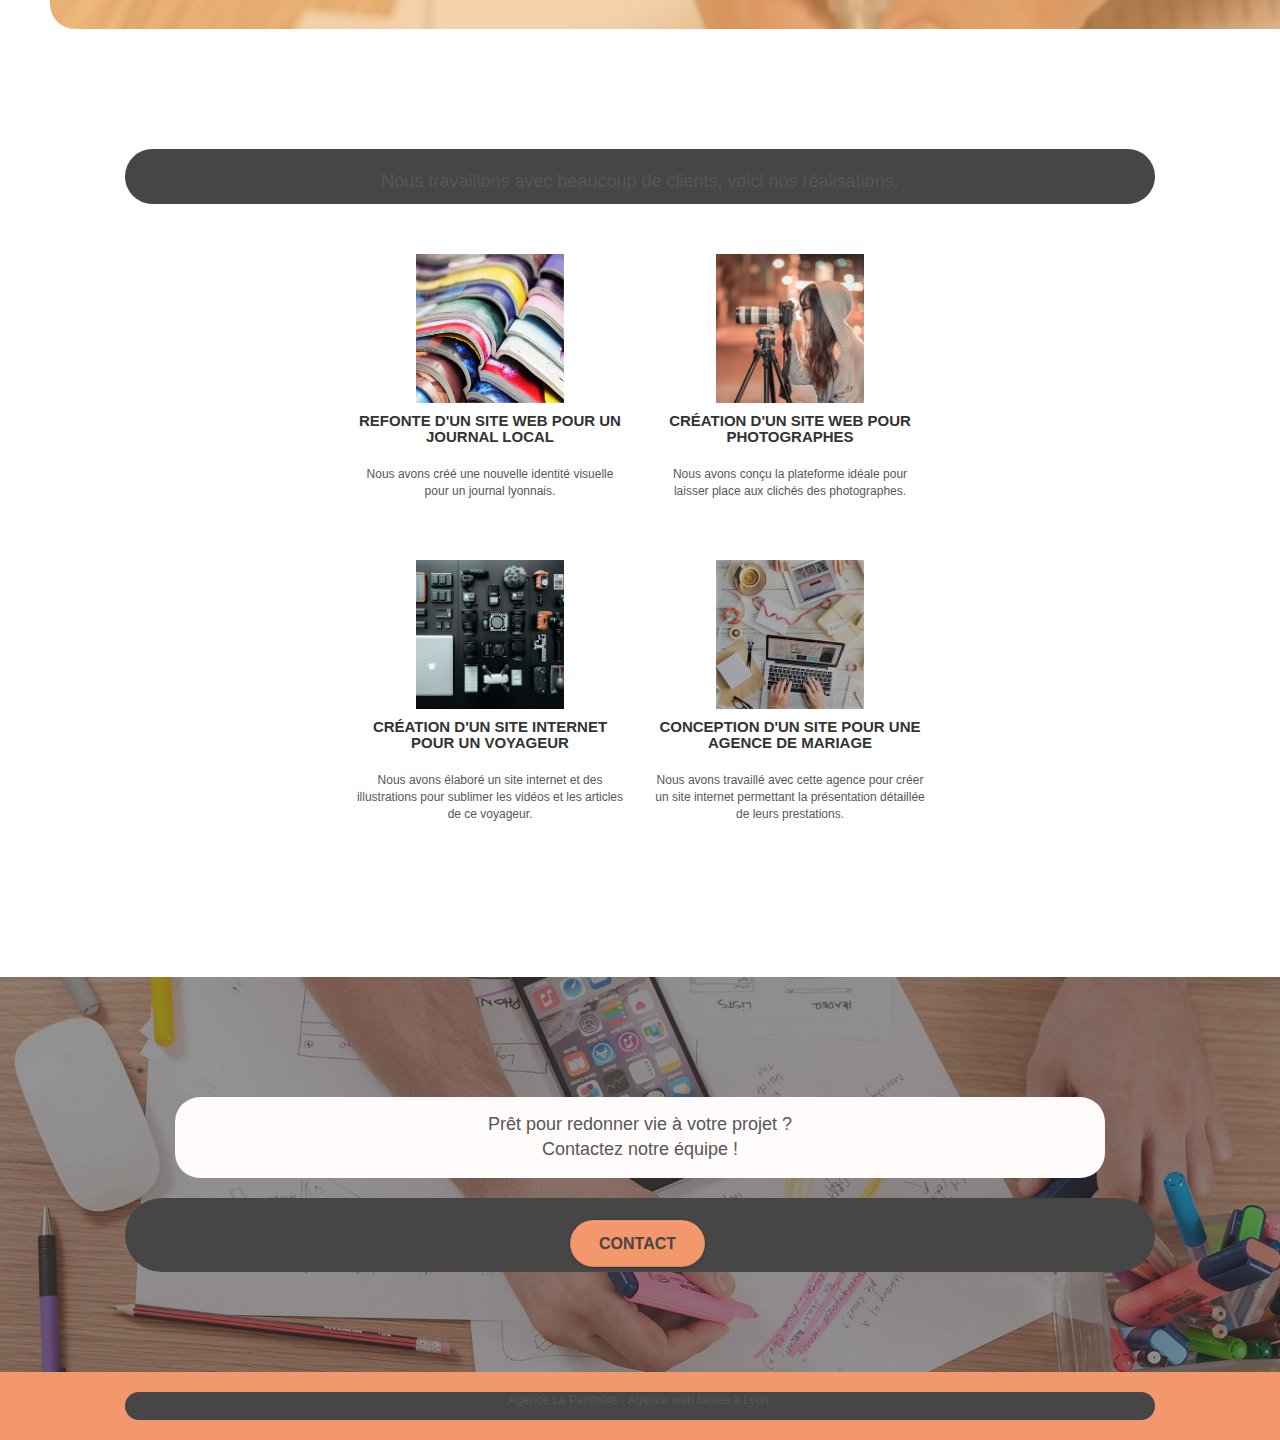
==== commit d64b089a: "modification couleur titre h2" ====
--- a/index.html
+++ b/index.html
@@ -137,7 +137,7 @@
 	<div class="container bloc-lg">
 		<div class="row tight-width-whitespace black-background">
 			<div class="col-sm-12">
-				<h2 class="mg-md text-center tc-white">
+				<h2 class="mg-md text-center white">
 					Nous souhaitons aider les entreprises de la région Lyonnaise à se développer et à connaître le succès. Nous travaillons pour aider les entreprises locales à attirer de nouveaux clients .<br>
 				</h2>
 				<p class="text-center white">
--- a/style.css
+++ b/style.css
@@ -90,7 +90,7 @@
 }
 
 .texture-paper::before {
-    background: url("img/texture-paper.png");
+    background: url("img/texture-paper.webp");
     background-size: 280px 280px;
 }
 
@@ -713,7 +713,7 @@
 }
 
 h2 {
-    font-size: 22px;
+    font-size: 18px;
     line-height: 1.4em;
 }
 
@@ -748,7 +748,7 @@
 }
 
 .notwhite{
-    color:#483535;
+    color:#1f1b1b;
 }
 
 .portfolio-thumb {
@@ -787,7 +787,12 @@
 }
 
 .tc-white {
-    color: #F3976C!important;
+    color: #1b1a1a;
+    background: #fffcfb;;
+    border-radius: 25px;
+    padding:15px;
+    margin:20px 50px;
+
 }
 
 .btn-atomic-tangerine {
@@ -826,7 +831,7 @@
 }
 
 .bg-lines-h2-bg {
-    background-image: url("img/lines-h2-bg.png");
+    background-image: url("img/lines-h2-bg.webp");
 }
 
 .bg-banniere {
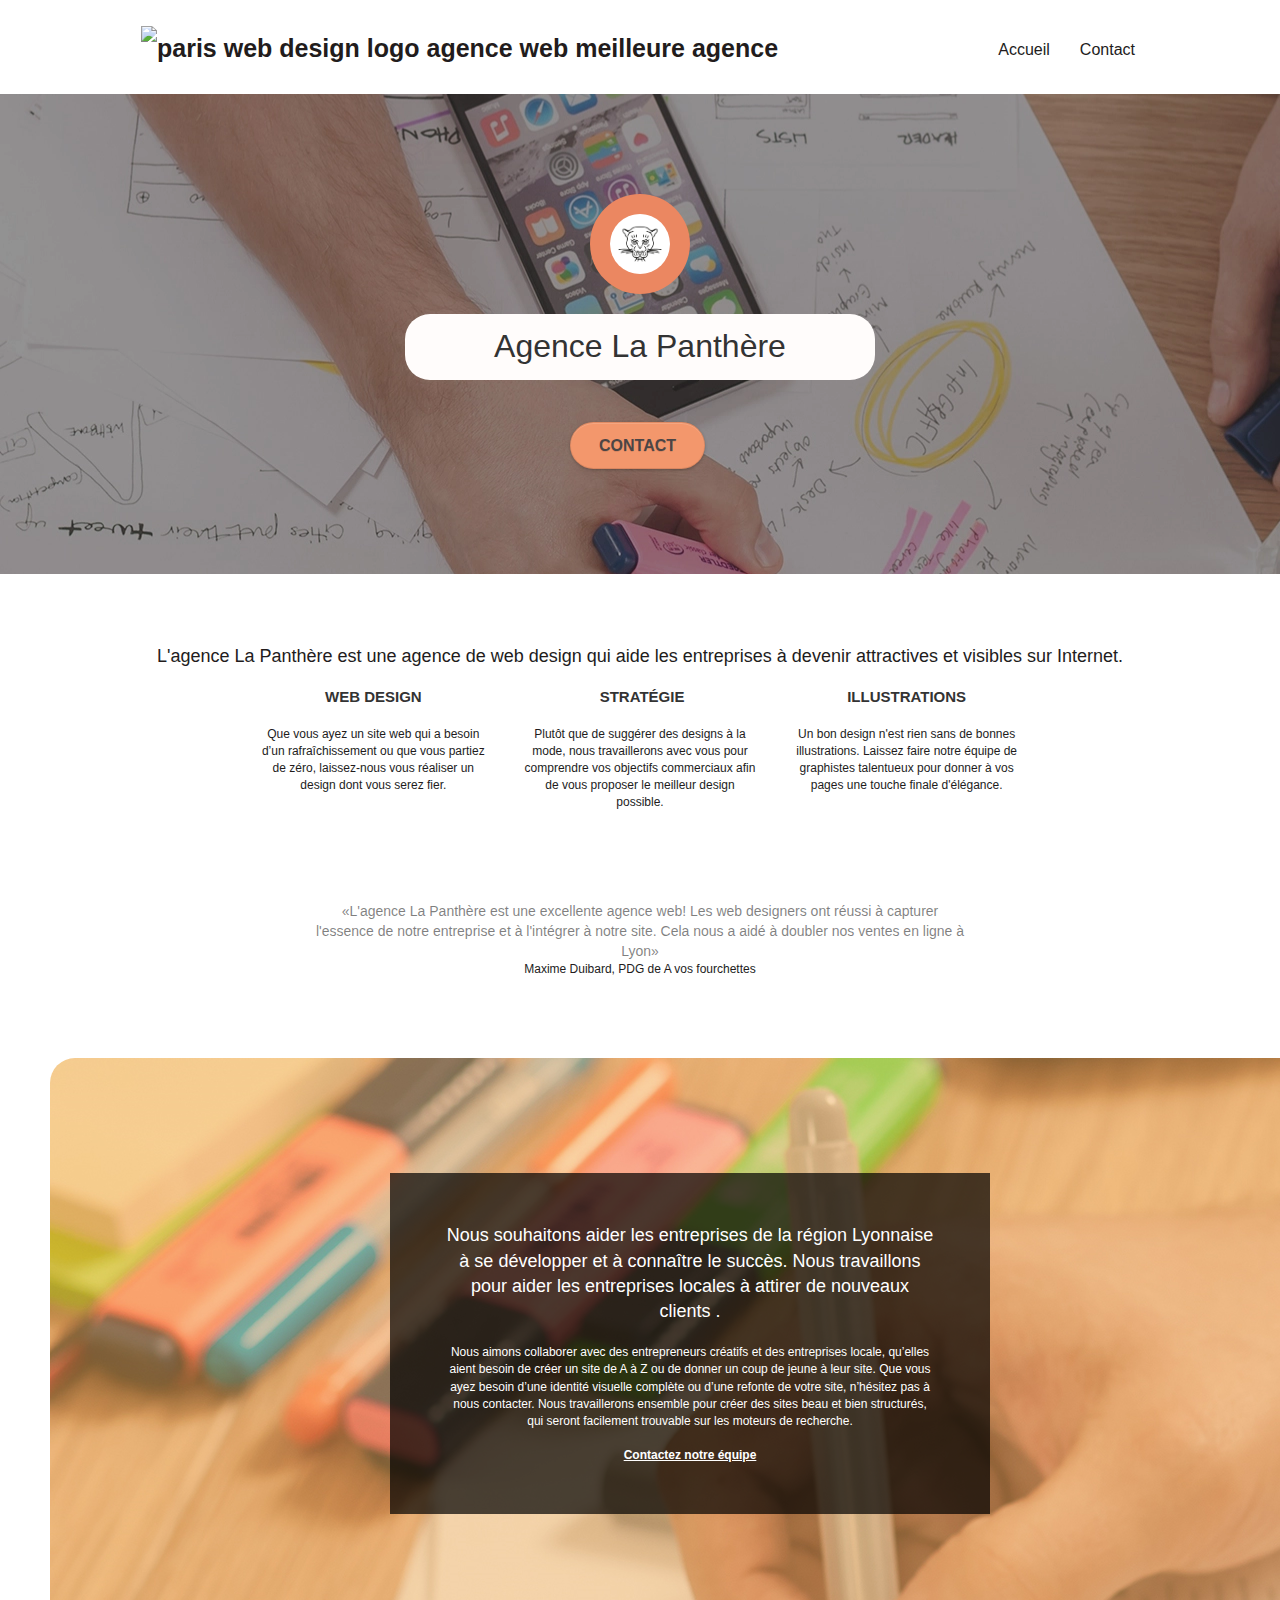
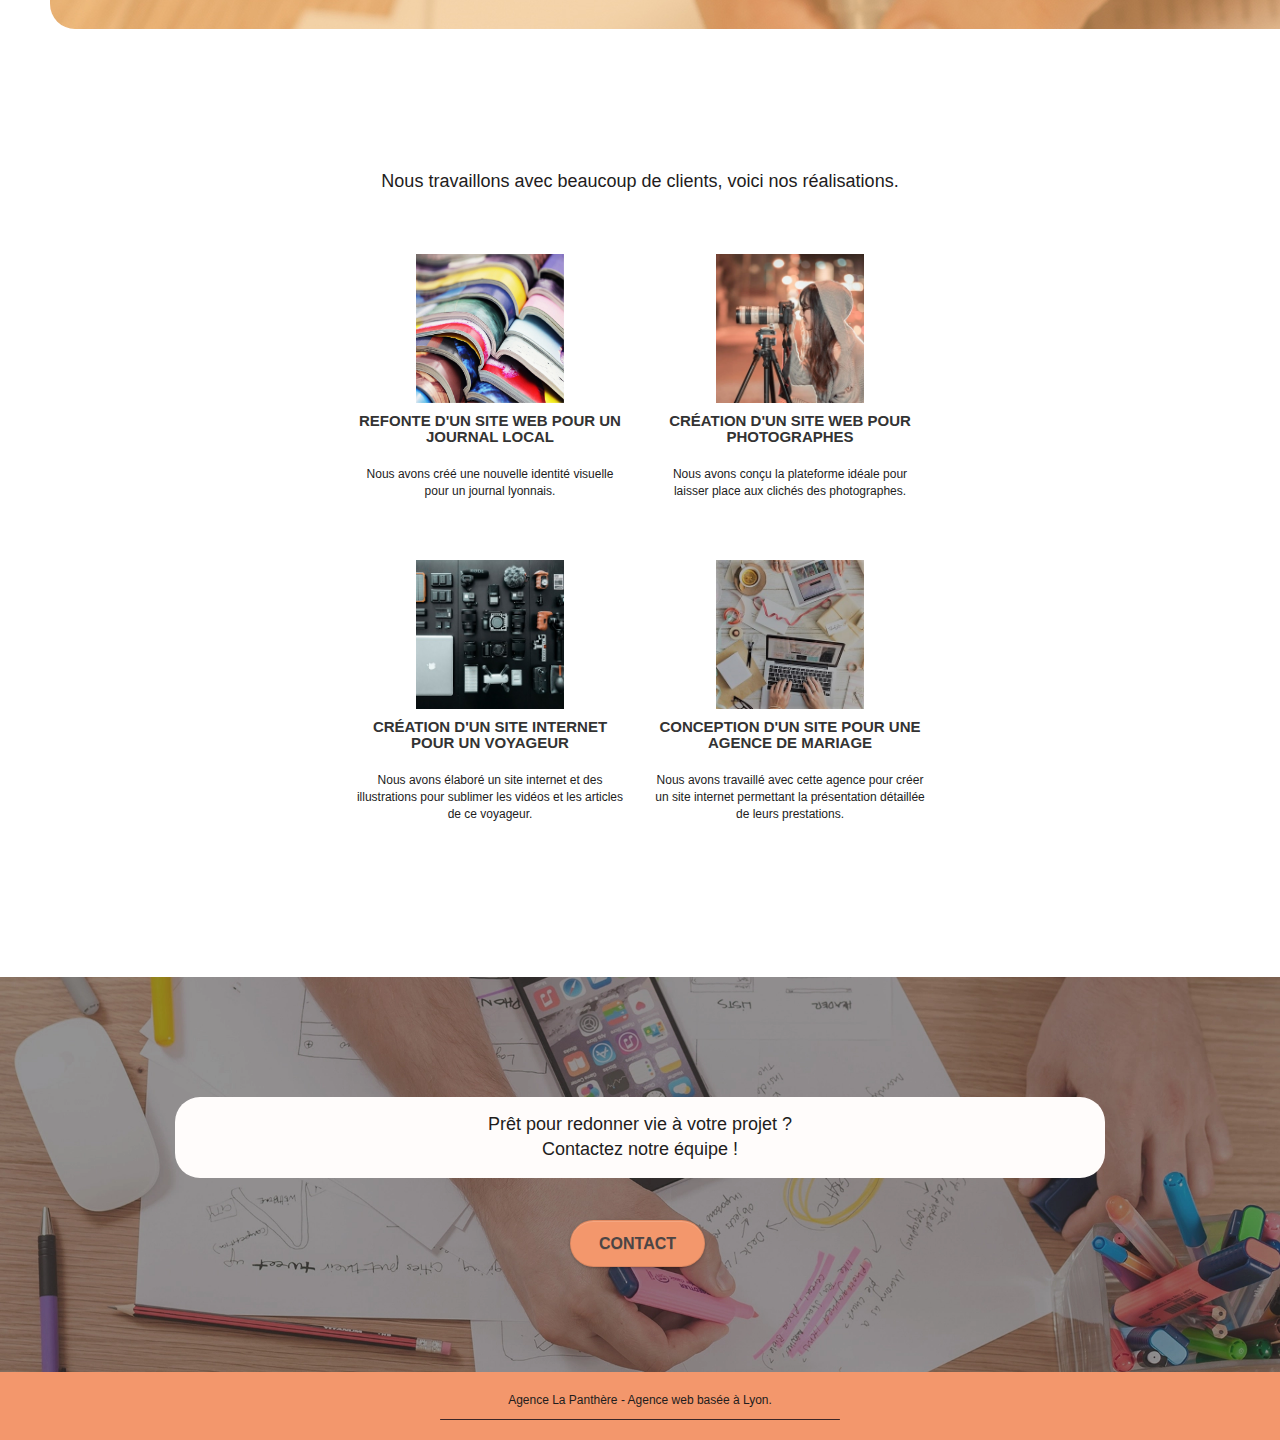
==== commit 27aaee79: "fin test line boostrap" ====
--- a/index.html
+++ b/index.html
@@ -13,7 +13,7 @@
 	<link rel="stylesheet" type="text/css" href="./css/et-line.css">
 	
     
-	<!--<script src="./js/jquery-2.1.0.js"></script>-->
+	<script src="./js/jquery-2.1.0.js"></script>
 	<script src="./js/bootstrap.js"></script>
 	<script src="./js/blocs.js"></script>
 	<script src="./js/jquery.touchSwipe.js" defer></script>
--- a/style.css
+++ b/style.css
@@ -659,7 +659,7 @@
 a {
     font-family: "helvetica";
     font-weight: 400;
-    color: #575757!important;
+    color: #221c1c!important;
 }
 
 .container {
@@ -710,6 +710,13 @@
 .social {
     max-width: 400px;
     margin: auto auto auto auto;
+    background: #3a2626;
+    border-radius: 25px;
+    @media (max-width: 767px) {
+        max-width: 75px;
+    }
+
+    
 }
 
 h2 {
